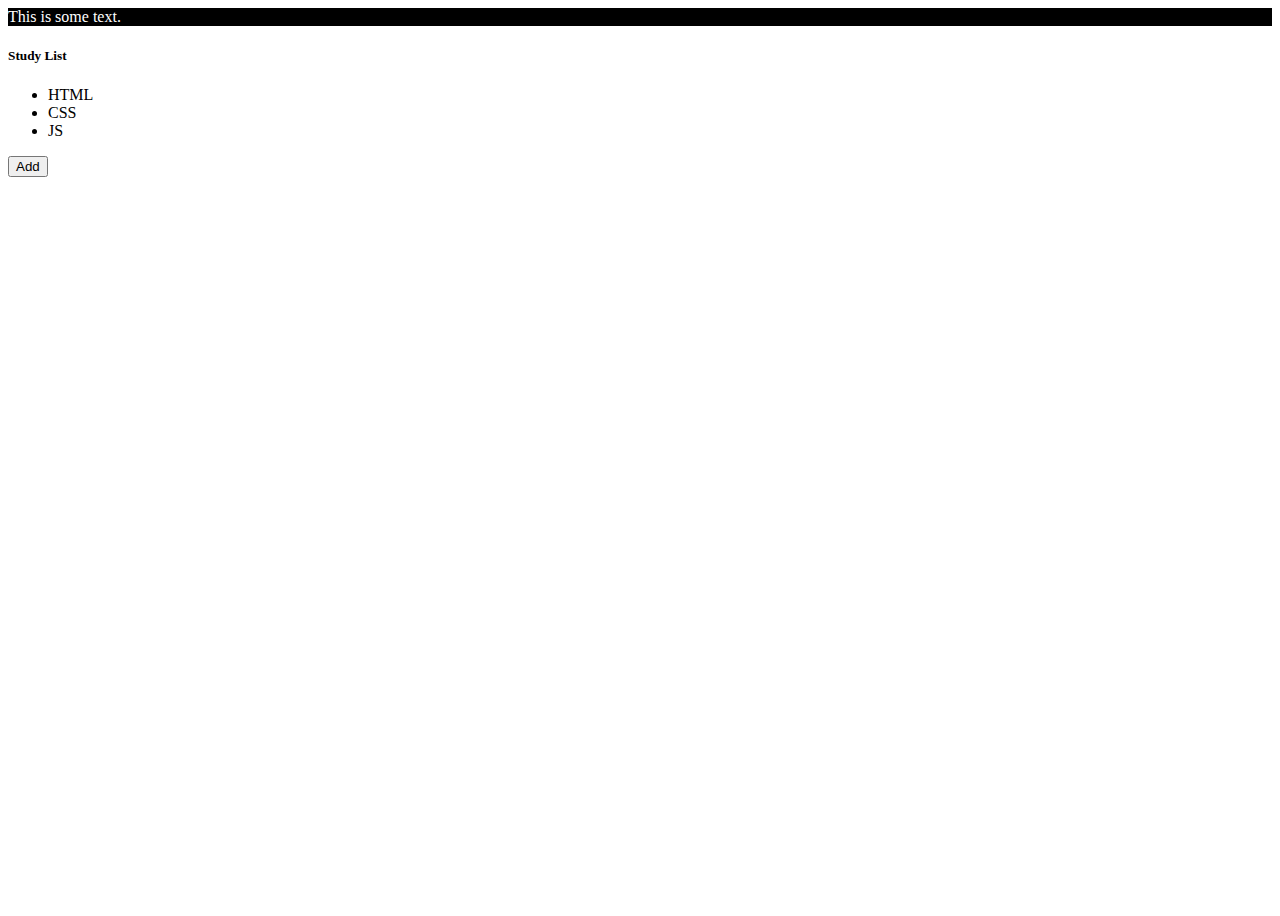
==== index.html @ 218cb655 "Add the main HTML file" ====
<!DOCTYPE html>
<html lang="en">
  <head>
    <meta charset="UTF-8" />
    <meta name="viewport" content="width=device-width, initial-scale=1.0" />
    <title>Document</title>
    <link rel="stylesheet" href="style.css" />
    <script src="index.js" defer></script>
  </head>
  <body>
    <div id="item" class="items">
      This is some <span style="display: none">hidden</span> text.
    </div>
    <h5>Study List</h5>
    <ul class="lists">
      <!--this is comment-->
      <li class="list">HTML</li>
      <li class="list">CSS</li>
      <li class="list">JS</li>
    </ul>
    <button>Add</button>
  </body>
</html>
---- style.css ----
.items {
  color: white;
  background-color: black;
}

body {
  height: 100vh;
}
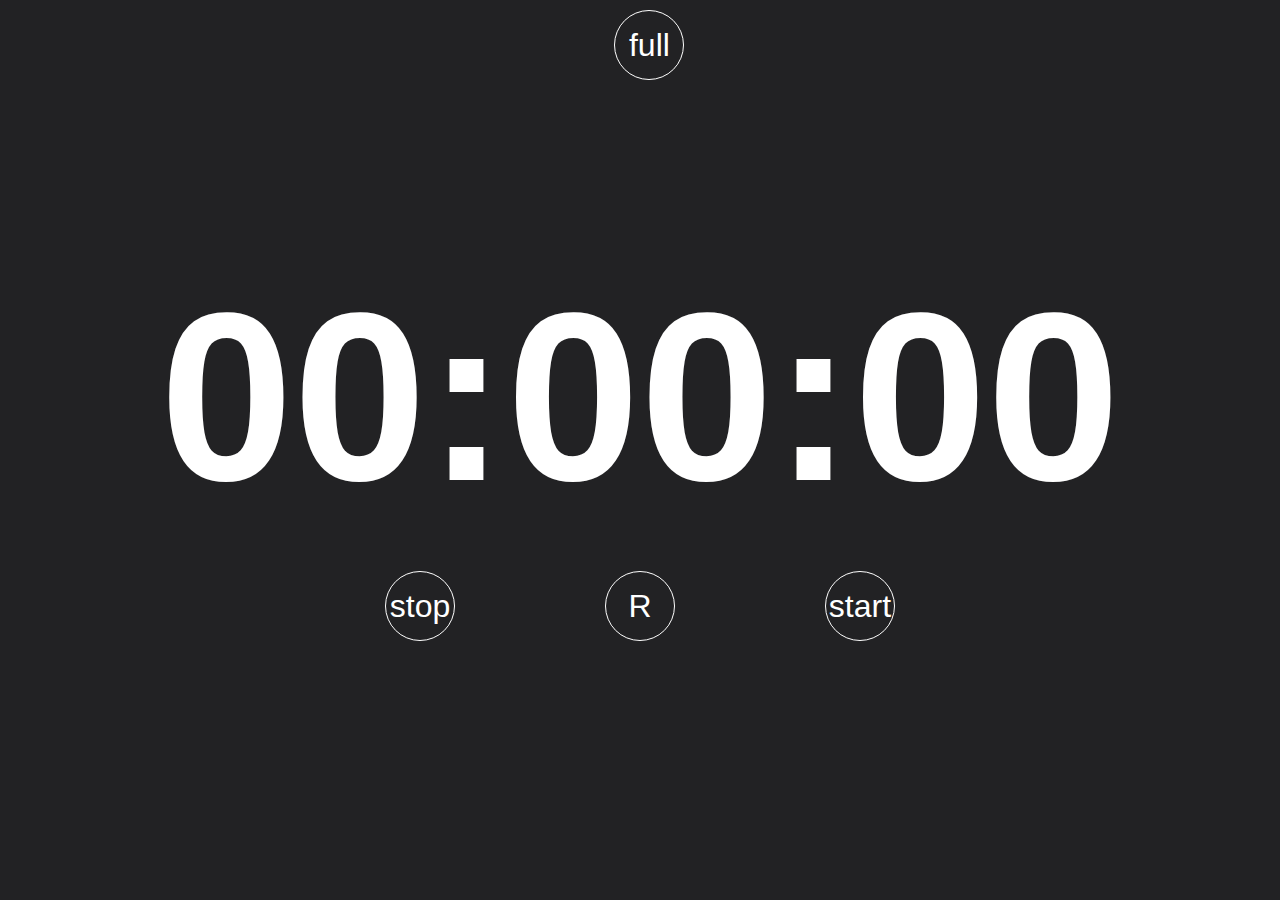
==== commit c09d615c: "Update index.html" ====
--- a/index.html
+++ b/index.html
@@ -5,19 +5,23 @@
     <meta name="viewport" content="width=device-width, initial-scale=1.0" />
     <title>Document</title>
     <link rel="stylesheet" href="style.css" />
-    <script src="index.js" defer></script>
   </head>
   <body>
-    <div id="item" class="items">
-      This is some <span style="display: none">hidden</span> text.
+    <div class="container">
+      <button id="full">full</button>
+      <h1 class="count">
+        <span id="hr">00</span>:<span id="min">00</span>:<span id="sec"
+          >00</span
+        >
+      </h1>
+      <br />
+      <br />
+      <div class="btns">
+        <button id="stop">stop</button>
+        <button id="reset">R</button>
+        <button id="start">start</button>
+      </div>
     </div>
-    <h5>Study List</h5>
-    <ul class="lists">
-      <!--this is comment-->
-      <li class="list">HTML</li>
-      <li class="list">CSS</li>
-      <li class="list">JS</li>
-    </ul>
-    <button>Add</button>
   </body>
+  <script src="timer.js"></script>
 </html>
--- a/style.css
+++ b/style.css
@@ -1,8 +1,66 @@
-.items {
-  color: white;
-  background-color: black;
+* {
+  margin: 0;
+  padding: 0;
+  box-sizing: border-box;
 }
 
 body {
   height: 100vh;
+  font-family: 'Poppins', sans-serif;
+  background-color: #222224;
+  display: flex;
+  justify-content: center;
+  align-items: center;
 }
+
+button {
+  font-family: 'Poppins', sans-serif;
+  cursor: pointer;
+}
+
+.container {
+  display: flex;
+  flex-direction: column;
+  align-items: center;
+}
+
+.count {
+  font-size: 15rem;
+  color: #fff;
+}
+
+.btns {
+  display: flex;
+  gap: 150px;
+  justify-content: space-between;
+}
+
+.btns button,
+#full {
+  width: 70px;
+  height: 70px;
+  background-color: transparent;
+  border: 1px solid #fff;
+  border-radius: 50%;
+  color: #fff;
+  font-size: 2rem;
+  font-weight: 300;
+  transition: all 0.5s ease;
+}
+
+.btns button:hover,
+#full:hover {
+  background-color: #fff;
+  color: #222224;
+}
+
+.btns button:active,
+#full:active {
+  transform: scale(0.9);
+}
+
+#full {
+  position: absolute;
+  top: 10px;
+  left: 48%;
+}
